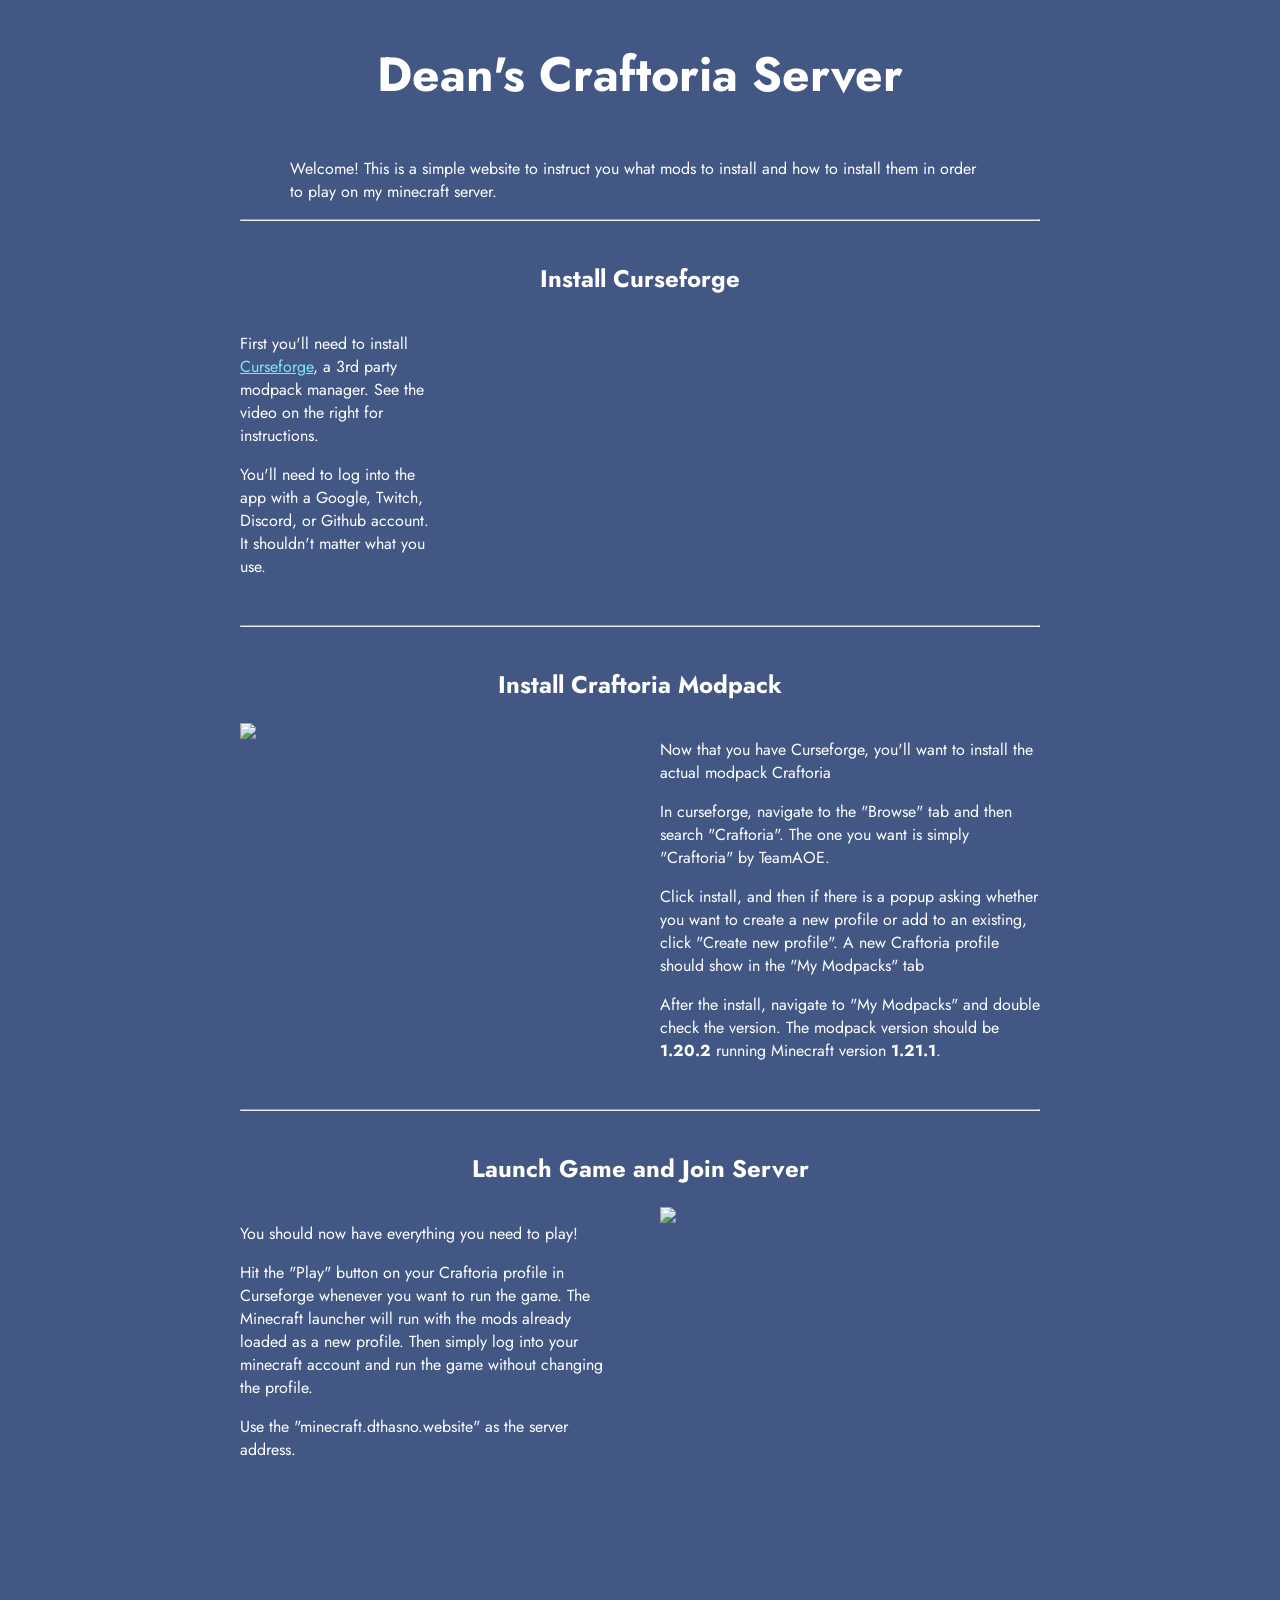
==== index.html @ 1a6853c1 "initial website" ====
<!DOCTYPE html>
<html>
<head>
    <title>Dean's Craftoria Server</title>
    <link rel="preconnect" href="https://fonts.googleapis.com">
    <link rel="preconnect" href="https://fonts.gstatic.com" crossorigin>
    <link href="https://fonts.googleapis.com/css2?family=Jost:wght@500&display=swap" rel="stylesheet">
    <!-- <link rel="icon" type="image/x-icon" href="https://dthasno.website/favicon.png"> -->
    <style>
        body {
            background-color: #425783;
            font-family: 'Jost', sans-serif;
            min-height: 100vh;
            display: flex;
            flex-direction: column;
            align-items: center;
        }
        .title-text {
            text-align: center;
            width: 800px;
            color: white;
            font-size: x-large;
        }
        .linkbar {
            margin-top: 30px;
            padding: 10px;
            text-align: right;
            width: 800px;
            color: white;
        }
        .linkbar a {
            margin-right: 15px;
            text-decoration: none;
            color: rgb(127, 193, 255);
        }
        .homelink{
            margin-top: 30px;
            padding: 10px;
            text-align: left;
            width: 800px;
            color: white;
        }
        .homelink a {
            margin-left: 15px;
            text-decoration: none;
            color: rgb(127, 193, 255);
        }
        .content {
            width: 800px;
            color: white;
        }
        .blog-post {
            margin-bottom: 20px;
        }

        a {
            color:rgb(127, 229, 255);
        }

        .section-header{
            text-align: center;
            margin-top: 40px;
            margin-bottom: 20px;
        }

        .unified-container{
            margin-left: 50px;
            margin-right: 50px;
        }

        .split-container {
            width: 100%;
            height: 100%;
            display: flex;
        }
        .split-left{
            margin-right: 20px;
        }
        .split-right {
            margin-left: 20px;
        }
        .split-even {
            width: 50%;
        }
        .split-more{
            width: 75%;
        }
        .split-more-less{
            width: 67%;
        }
        .split-less{
            width: 25%;
        }
        .split-less-more{
            width: 33%;
        }

        img.web-image{
            width: 100%;
            height: auto;
        }

        iframe.youtube{
            width: 100%;
            height: 100%;
        }

        img.book-cover{
            width: 100%;
            height: auto;
        }

        div.teaserscroll {
            overflow: auto;
            white-space: nowrap;
        }

        img.teaser{
            height: 250px
        }
    </style>
</head>
<body>
    
    <div class="title-text">
        <h1>Dean's Craftoria Server</h1>
    </div>

    <div class="content">
        
        <div class="unified-container">
            <p>
                Welcome! This is a simple website to instruct you what mods to install and how to install them in order to play on my minecraft server.
            </p>
            
        </div>

        <hr/> 
        <!--  - - - - - - - - - - - - - - - - - - - - - - - - - - - - - - - - - - - - - - - - - - - - - - - - - - - - - - - - - - - - -  -->

        <div class="section-header">
            <h2>Install Curseforge</h2>
        </div>
        <div class="split-container">
            <div class="split-left split-less">
                <p>
                    First you'll need to install <a href="https://www.curseforge.com/download/app">Curseforge</a>, a 3rd party modpack manager. See the video on the right for instructions.
                </p>
                <p>
                    You'll need to log into the app with a Google, Twitch, Discord, or Github account. It shouldn't matter what you use.
                </p>
            </div>
            <div class="split-right split-more">
                <iframe class="youtube" src="https://www.youtube.com/embed/BMBM3RE0EyY" title="How To Install CurseForge For Mods &amp; Modpacks - Full Guide" frameborder="0" allow="accelerometer; autoplay; clipboard-write; encrypted-media; gyroscope; picture-in-picture; web-share" allowfullscreen>></iframe>
            </div>
            
        </div>
        <br/>
        <hr/>
        <!--  - - - - - - - - - - - - - - - - - - - - - - - - - - - - - - - - - - - - - - - - - - - - - - - - - - - - - - - - - - - - -  -->

        <div class="section-header">
            <h2>Install Craftoria Modpack</h2>
        </div>
        
        <div class="split-container">

            <div class="split-left split-even">
                <img class="web-image" src="https://i.imgur.com/Fou9vDL.png">
            </div>
            <div class="split-right split-even">
                <p>
                    Now that you have Curseforge, you'll want to install the actual modpack Craftoria
                </p>
                <p>
                    In curseforge, navigate to the "Browse" tab and then search "Craftoria". The one you want is simply "Craftoria" by TeamAOE.
                </p>
                <p>
                    Click install, and then if there is a popup asking whether you want to create a new profile or add to an existing, click "Create new profile". A new Craftoria profile should show in the "My Modpacks" tab
                </p>
                <p>
                    After the install, navigate to "My Modpacks" and double check the version. The modpack version should be <b>1.20.2</b> running Minecraft version <b>1.21.1</b>.
                </p>
            </div>
            
        </div>
        
        <br/>
        <hr/>
        <!--  - - - - - - - - - - - - - - - - - - - - - - - - - - - - - - - - - - - - - - - - - - - - - - - - - - - - - - - - - - - - -  -->
        <div class="section-header">
            <h2>Launch Game and Join Server</h2>
        </div>
        <div class="split-container">
            <div class="split-left split-even">
                <p>
                    You should now have everything you need to play!
                </p>
                <p>
                    Hit the "Play" button on your Craftoria profile in Curseforge whenever you want to run the game. The Minecraft launcher will run with the mods already loaded as a new profile. Then simply log into your minecraft account and run the game without changing the profile.
                </p>
                <p>
                    Use the "minecraft.dthasno.website" as the server address.
                </p>
            </div>
            <div class="split-right split-even">
                <img class="web-image" src="https://i.imgur.com/eypzr7j.png"/>
            </div>
        </div>
        
        <br/>
        <br/>
        <br/>
        <br/>
        <br/>
        <br/>
    </div>
</body>

</html>
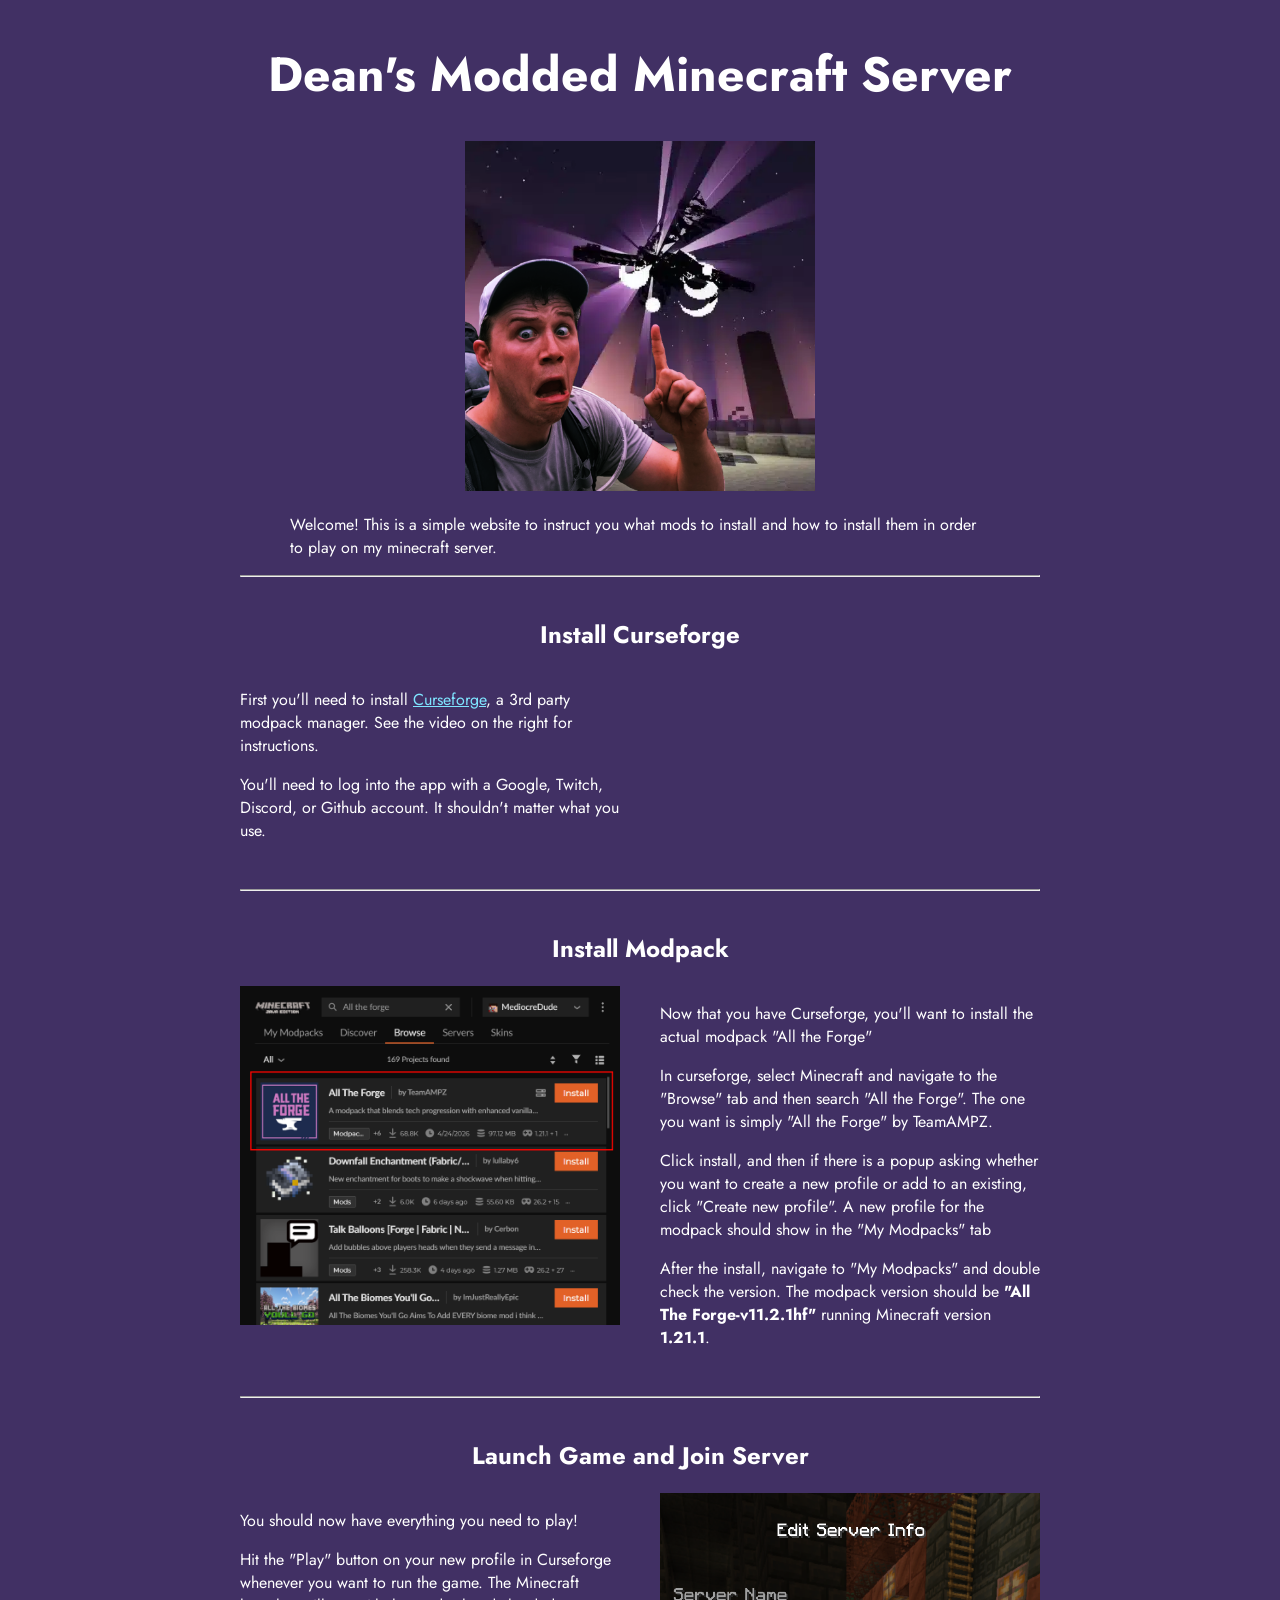
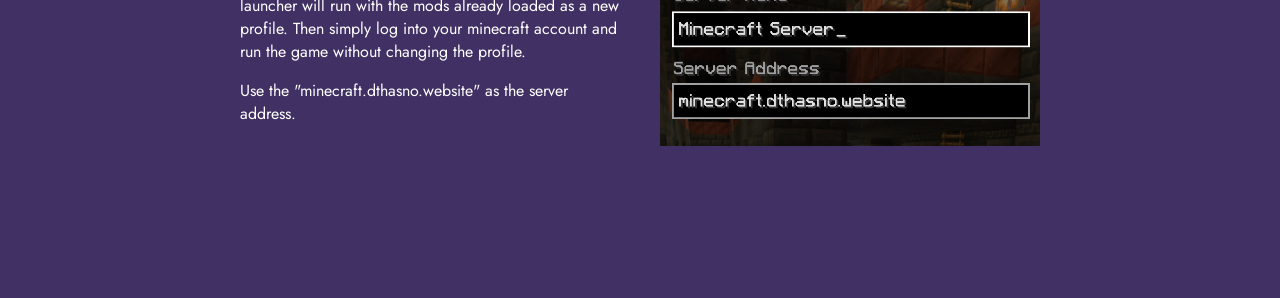
==== commit 6085b389: "all the forge update" ====
--- a/index.html
+++ b/index.html
@@ -1,14 +1,14 @@
 <!DOCTYPE html>
 <html>
 <head>
-    <title>Dean's Craftoria Server</title>
+    <title>Dean's Minecraft Server</title>
     <link rel="preconnect" href="https://fonts.googleapis.com">
     <link rel="preconnect" href="https://fonts.gstatic.com" crossorigin>
     <link href="https://fonts.googleapis.com/css2?family=Jost:wght@500&display=swap" rel="stylesheet">
     <!-- <link rel="icon" type="image/x-icon" href="https://dthasno.website/favicon.png"> -->
     <style>
         body {
-            background-color: #425783;
+            background-color: #413064;
             font-family: 'Jost', sans-serif;
             min-height: 100vh;
             display: flex;
@@ -79,20 +79,17 @@
         .split-right {
             margin-left: 20px;
         }
-        .split-even {
+        .split-66{
+            width: 66.667%;
+        }
+        .split-33{
+            width: 33.333%;
+        }
+        .split-50{
             width: 50%;
         }
-        .split-more{
-            width: 75%;
-        }
-        .split-more-less{
-            width: 67%;
-        }
-        .split-less{
+        .split-25{
             width: 25%;
-        }
-        .split-less-more{
-            width: 33%;
         }
 
         img.web-image{
@@ -116,23 +113,44 @@
         }
 
         img.teaser{
-            height: 250px
+            height: 250px;
+        }
+
+        
+        div.flex-column{
+            display: flex;
+            justify-content: center;
+            flex-direction: column;
+        }
+
+        
+        div.flex-row{
+            display: flex;
+            justify-content: center;
+            flex-direction: row;
         }
     </style>
 </head>
 <body>
     
     <div class="title-text">
-        <h1>Dean's Craftoria Server</h1>
+        <h1>Dean's Modded Minecraft Server</h1>
     </div>
 
     <div class="content">
         
         <div class="unified-container">
-            <p>
-                Welcome! This is a simple website to instruct you what mods to install and how to install them in order to play on my minecraft server.
-            </p>
             
+            <div class="flex-row">
+                <div class="split-50">
+                    <img class="web-image" src="./img/soy.png">
+                </div>
+            </div>
+            <!-- <div class="split-right split-66 vertical-aligned-text"> -->
+                <p>
+                    Welcome! This is a simple website to instruct you what mods to install and how to install them in order to play on my minecraft server.
+                </p>
+            <!-- </div> -->
         </div>
 
         <hr/> 
@@ -142,7 +160,7 @@
             <h2>Install Curseforge</h2>
         </div>
         <div class="split-container">
-            <div class="split-left split-less">
+            <div class="split-left split-50">
                 <p>
                     First you'll need to install <a href="https://www.curseforge.com/download/app">Curseforge</a>, a 3rd party modpack manager. See the video on the right for instructions.
                 </p>
@@ -150,7 +168,7 @@
                     You'll need to log into the app with a Google, Twitch, Discord, or Github account. It shouldn't matter what you use.
                 </p>
             </div>
-            <div class="split-right split-more">
+            <div class="split-right split-50">
                 <iframe class="youtube" src="https://www.youtube.com/embed/BMBM3RE0EyY" title="How To Install CurseForge For Mods &amp; Modpacks - Full Guide" frameborder="0" allow="accelerometer; autoplay; clipboard-write; encrypted-media; gyroscope; picture-in-picture; web-share" allowfullscreen>></iframe>
             </div>
             
@@ -160,26 +178,27 @@
         <!--  - - - - - - - - - - - - - - - - - - - - - - - - - - - - - - - - - - - - - - - - - - - - - - - - - - - - - - - - - - - - -  -->
 
         <div class="section-header">
-            <h2>Install Craftoria Modpack</h2>
+            <h2>Install Modpack</h2>
         </div>
         
         <div class="split-container">
 
-            <div class="split-left split-even">
-                <img class="web-image" src="https://i.imgur.com/Fou9vDL.png">
-            </div>
-            <div class="split-right split-even">
-                <p>
-                    Now that you have Curseforge, you'll want to install the actual modpack Craftoria
-                </p>
-                <p>
-                    In curseforge, navigate to the "Browse" tab and then search "Craftoria". The one you want is simply "Craftoria" by TeamAOE.
-                </p>
-                <p>
-                    Click install, and then if there is a popup asking whether you want to create a new profile or add to an existing, click "Create new profile". A new Craftoria profile should show in the "My Modpacks" tab
-                </p>
-                <p>
-                    After the install, navigate to "My Modpacks" and double check the version. The modpack version should be <b>1.20.2</b> running Minecraft version <b>1.21.1</b>.
+
+            <div class="split-left split-50">
+                <img class="web-image" src="./img/cf0.png">
+            </div>
+            <div class="split-right split-50">
+                <p>
+                    Now that you have Curseforge, you'll want to install the actual modpack "All the Forge"
+                </p>
+                <p>
+                    In curseforge, select Minecraft and navigate to the "Browse" tab and then search "All the Forge". The one you want is simply "All the Forge" by TeamAMPZ.
+                </p>
+                <p>
+                    Click install, and then if there is a popup asking whether you want to create a new profile or add to an existing, click "Create new profile". A new profile for the modpack should show in the "My Modpacks" tab
+                </p>
+                <p>
+                    After the install, navigate to "My Modpacks" and double check the version. The modpack version should be <b>"All The Forge-v11.2.1hf"</b> running Minecraft version <b>1.21.1</b>.
                 </p>
             </div>
             
@@ -192,19 +211,19 @@
             <h2>Launch Game and Join Server</h2>
         </div>
         <div class="split-container">
-            <div class="split-left split-even">
+            <div class="split-left split-50">
                 <p>
                     You should now have everything you need to play!
                 </p>
                 <p>
-                    Hit the "Play" button on your Craftoria profile in Curseforge whenever you want to run the game. The Minecraft launcher will run with the mods already loaded as a new profile. Then simply log into your minecraft account and run the game without changing the profile.
+                    Hit the "Play" button on your new profile in Curseforge whenever you want to run the game. The Minecraft launcher will run with the mods already loaded as a new profile. Then simply log into your minecraft account and run the game without changing the profile.
                 </p>
                 <p>
                     Use the "minecraft.dthasno.website" as the server address.
                 </p>
             </div>
-            <div class="split-right split-even">
-                <img class="web-image" src="https://i.imgur.com/eypzr7j.png"/>
+            <div class="split-right split-50">
+                <img class="web-image" src="./img/mc-address-prompt.png"/>
             </div>
         </div>
         
